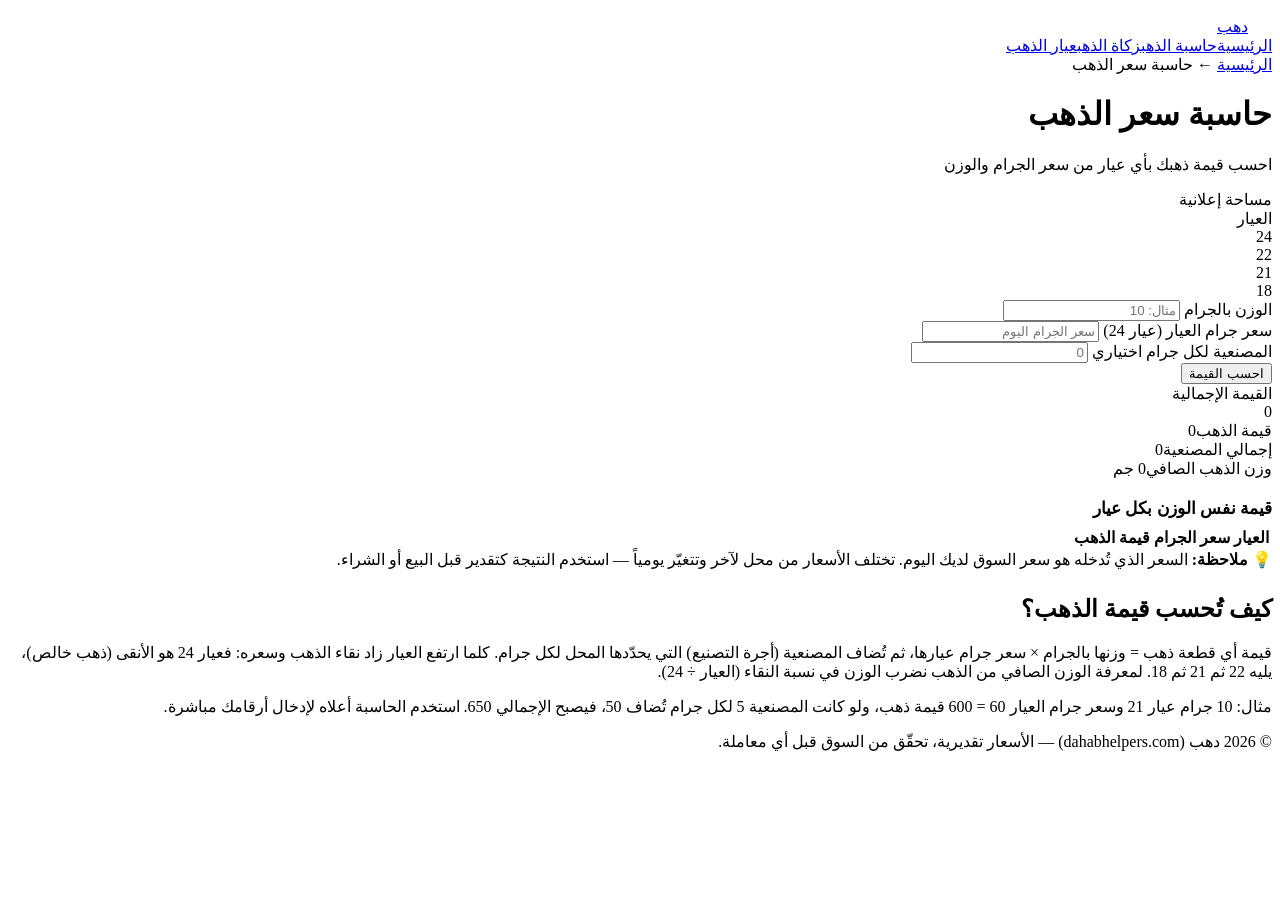
==== calculator.html @ cb0ec08a "Add files via upload" ====
<!DOCTYPE html>
<html lang="ar" dir="rtl">
<head>
<meta charset="UTF-8">
<meta name="viewport" content="width=device-width, initial-scale=1">
<title>حاسبة سعر الذهب | احسب قيمة ذهبك لكل العيارات (24 و22 و21 و18) | دهب</title>
<meta name="description" content="حاسبة سعر الذهب المجانية: أدخل الوزن والعيار وسعر الجرام لتعرف قيمة ذهبك فوراً مع المصنعية، ومقارنة القيمة بين عيار 24 و22 و21 و18. دقيقة وبالعربية.">
<meta name="keywords" content="حاسبة الذهب, حاسبة سعر الذهب, سعر جرام الذهب, حساب قيمة الذهب, سعر الذهب عيار 21, مصنعية الذهب">
<link rel="canonical" href="https://dahabhelpers.com/calculator.html">
<meta property="og:title" content="حاسبة سعر الذهب — دهب">
<meta property="og:description" content="احسب قيمة ذهبك بأي عيار في ثوانٍ.">
<meta property="og:type" content="website">
<meta property="og:locale" content="ar">
<meta property="og:image" content="https://d8j0ntlcm91z4.cloudfront.net/user_3Gqr8cNvaHecl4CfmnUHSrGscwp/hf_20260918_145918_4c407b23-9e6a-4ff8-9833-19df261bdfe5.png">
<link rel="preconnect" href="https://fonts.googleapis.com">
<link rel="preconnect" href="https://fonts.gstatic.com" crossorigin>
<link href="https://fonts.googleapis.com/css2?family=Cairo:wght@600;700;800&family=Tajawal:wght@400;500;700;800&display=swap" rel="stylesheet">
<link rel="stylesheet" href="assets/styles.css">
<!-- ANALYTICS SLOT -->
<script type="application/ld+json">
{"@context":"https://schema.org","@type":"WebApplication","name":"حاسبة سعر الذهب","url":"https://dahabhelpers.com/calculator.html","applicationCategory":"FinanceApplication","operatingSystem":"Any","inLanguage":"ar","offers":{"@type":"Offer","price":"0","priceCurrency":"USD"}}
</script>
</head>
<body>

<header class="top">
  <div class="wrap mast">
    <a href="index.html" class="brand"><span class="mk"><svg width="24" height="24" viewBox="0 0 24 24" fill="none" stroke-width="2" stroke-linecap="round" stroke-linejoin="round"><path d="M3 8l4-3 5 3 5-3 4 3-2 10H5z"/><path d="M8 8l4 10 4-10"/></svg></span><span class="word">دهب</span></a>
    <nav class="nav"><a href="index.html">الرئيسية</a><a href="calculator.html" class="on">حاسبة الذهب</a><a href="zakat.html">زكاة الذهب</a><a href="karat.html">عيار الذهب</a></nav>
    <span class="grow"></span>
  </div>
</header>

<main class="toolwrap">
  <div class="crumbs"><a href="index.html">الرئيسية</a> ← حاسبة سعر الذهب</div>
  <div class="ttitle"><h1>حاسبة سعر الذهب</h1><p>احسب قيمة ذهبك بأي عيار من سعر الجرام والوزن</p></div>

  <div class="ad ad-lead"><span class="lbl">مساحة إعلانية</span></div>

  <div class="calc">
    <div class="field">
      <label>العيار</label>
      <div class="karats" id="karats">
        <div class="kbtn on" data-k="24">24</div>
        <div class="kbtn" data-k="22">22</div>
        <div class="kbtn" data-k="21">21</div>
        <div class="kbtn" data-k="18">18</div>
      </div>
    </div>
    <div class="row2">
      <div class="field">
        <label>الوزن <span class="hint">بالجرام</span></label>
        <input class="input" id="weight" type="number" inputmode="decimal" placeholder="مثال: 10" min="0" step="0.01">
      </div>
      <div class="field">
        <label>سعر جرام العيار <span class="hint" id="priceHint">(عيار 24)</span></label>
        <input class="input" id="price" type="number" inputmode="decimal" placeholder="سعر الجرام اليوم" min="0" step="0.01">
      </div>
    </div>
    <div class="field">
      <label>المصنعية لكل جرام <span class="hint">اختياري</span></label>
      <input class="input" id="making" type="number" inputmode="decimal" placeholder="0" min="0" step="0.01">
    </div>
    <button class="btn" id="calcBtn">احسب القيمة</button>

    <div class="result" id="result">
      <div class="big-num"><div class="l">القيمة الإجمالية</div><div class="v"><span id="total">0</span> <small id="cur"></small></div></div>
      <div class="rrow"><span class="k">قيمة الذهب</span><span class="val" id="goldVal">0</span></div>
      <div class="rrow"><span class="k">إجمالي المصنعية</span><span class="val" id="makeVal">0</span></div>
      <div class="rrow"><span class="k">وزن الذهب الصافي</span><span class="val" id="pureW">0 جم</span></div>

      <h2 class="serif" style="font-size:17px;color:var(--cream);margin:20px 0 6px">قيمة نفس الوزن بكل عيار</h2>
      <table class="ktable">
        <thead><tr><th>العيار</th><th>سعر الجرام</th><th>قيمة الذهب</th></tr></thead>
        <tbody id="cmp"></tbody>
      </table>

      <div class="note">💡 <b>ملاحظة:</b> السعر الذي تُدخله هو سعر السوق لديك اليوم. تختلف الأسعار من محل لآخر وتتغيّر يومياً — استخدم النتيجة كتقدير قبل البيع أو الشراء.</div>
    </div>
  </div>

  <div class="prose" style="margin-top:26px">
    <h2>كيف تُحسب قيمة الذهب؟</h2>
    <p>قيمة أي قطعة ذهب = وزنها بالجرام × سعر جرام عيارها، ثم تُضاف المصنعية (أجرة التصنيع) التي يحدّدها المحل لكل جرام. كلما ارتفع العيار زاد نقاء الذهب وسعره: فعيار 24 هو الأنقى (ذهب خالص)، يليه 22 ثم 21 ثم 18. لمعرفة الوزن الصافي من الذهب نضرب الوزن في نسبة النقاء (العيار ÷ 24).</p>
    <p>مثال: 10 جرام عيار 21 وسعر جرام العيار 60 = 600 قيمة ذهب، ولو كانت المصنعية 5 لكل جرام تُضاف 50، فيصبح الإجمالي 650. استخدم الحاسبة أعلاه لإدخال أرقامك مباشرة.</p>
  </div>
</main>

<footer class="foot"><div class="fine">© <span id="yr"></span> دهب (dahabhelpers.com) — الأسعار تقديرية، تحقّق من السوق قبل أي معاملة.</div></footer>

<script>
document.getElementById('yr').textContent=new Date().getFullYear();
(function(){
  "use strict";
  var KARATS=[24,22,21,18];
  var karat=24;
  var karatsEl=document.getElementById('karats'), priceHint=document.getElementById('priceHint');
  var weightEl=document.getElementById('weight'), priceEl=document.getElementById('price'), makingEl=document.getElementById('making');
  var result=document.getElementById('result');

  function fmt(n){ return (Math.round(n*100)/100).toLocaleString('en-US',{minimumFractionDigits:0,maximumFractionDigits:2}); }

  karatsEl.addEventListener('click',function(e){
    var b=e.target.closest('.kbtn'); if(!b)return;
    karatsEl.querySelectorAll('.kbtn').forEach(function(x){x.classList.remove('on')}); b.classList.add('on');
    karat=parseInt(b.dataset.k,10); priceHint.textContent='(عيار '+karat+')';
    if(result.classList.contains('show')) calc();
  });

  function calc(){
    var w=parseFloat(weightEl.value)||0;
    var p=parseFloat(priceEl.value)||0;
    var mk=parseFloat(makingEl.value)||0;
    if(w<=0||p<=0){ result.classList.remove('show'); return; }
    // price entered is for the SELECTED karat -> derive 24k base price
    var base24=p/(karat/24);
    var goldVal=w*p;
    var makeVal=w*mk;
    var total=goldVal+makeVal;
    var pureW=w*(karat/24);
    document.getElementById('goldVal').textContent=fmt(goldVal);
    document.getElementById('makeVal').textContent=fmt(makeVal);
    document.getElementById('pureW').textContent=fmt(pureW)+' جم';
    document.getElementById('total').textContent=fmt(total);
    // comparison across karats (same weight)
    var rows=KARATS.map(function(k){
      var pk=base24*(k/24);
      var vk=w*pk;
      return '<tr><td>عيار '+k+'</td><td>'+fmt(pk)+'</td><td>'+fmt(vk)+'</td></tr>';
    }).join('');
    document.getElementById('cmp').innerHTML=rows;
    result.classList.add('show');
  }
  document.getElementById('calcBtn').addEventListener('click',calc);
  [weightEl,priceEl,makingEl].forEach(function(el){ el.addEventListener('input',function(){ if(result.classList.contains('show')) calc(); }); });
  weightEl.addEventListener('keydown',function(e){ if(e.key==='Enter') calc(); });
  priceEl.addEventListener('keydown',function(e){ if(e.key==='Enter') calc(); });
})();
</script>
</body>
</html>
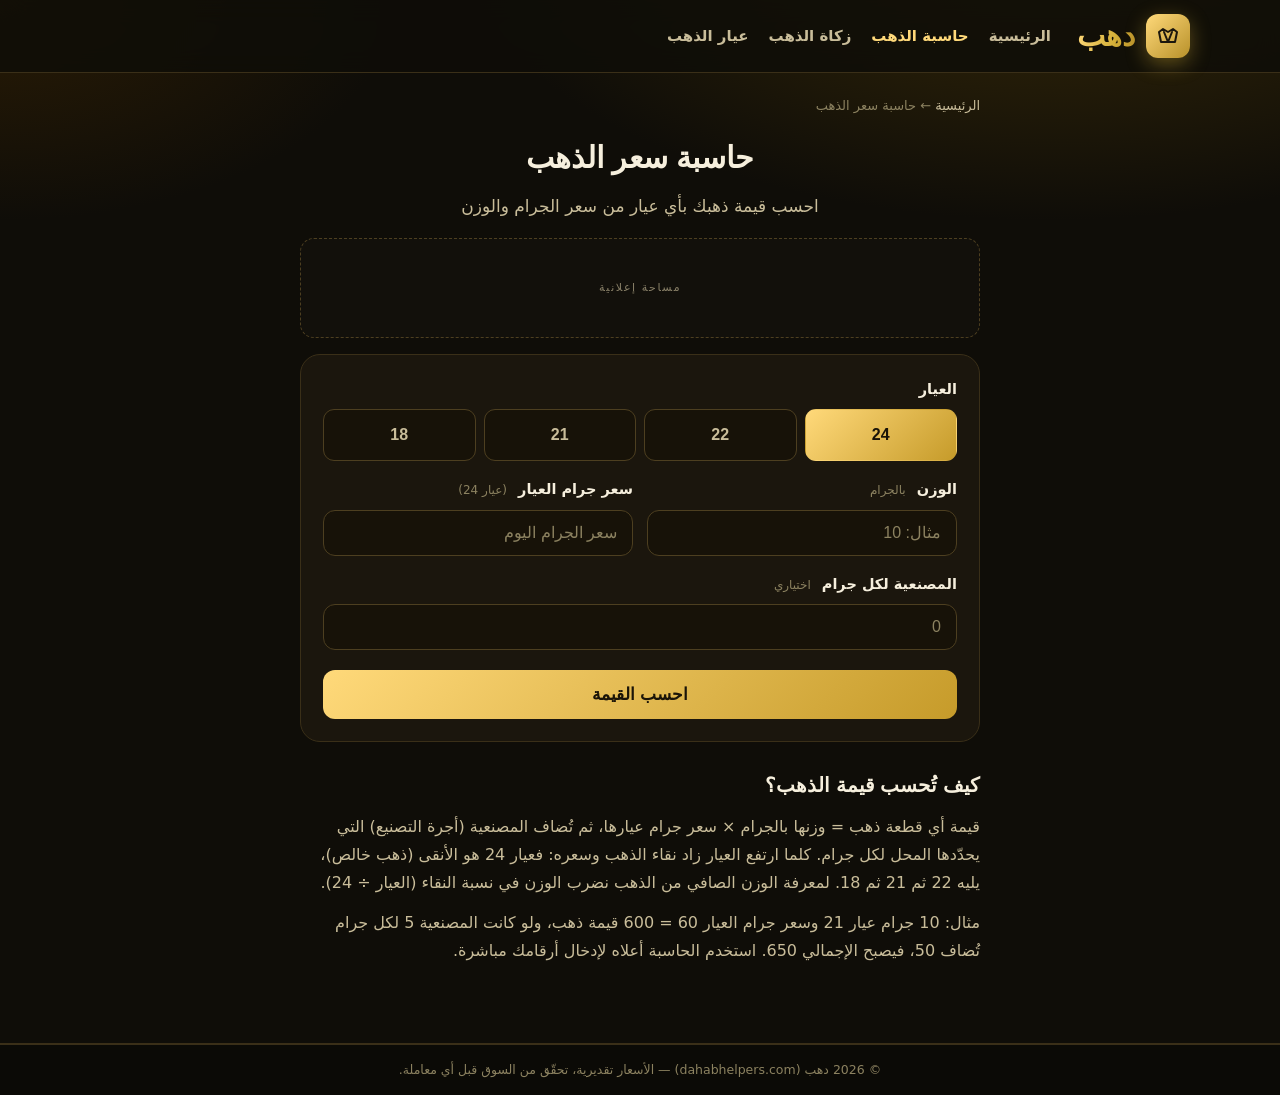
==== commit 7b104047: "Add files via upload" ====
--- a/calculator.html
+++ b/calculator.html
@@ -20,6 +20,9 @@
 <script type="application/ld+json">
 {"@context":"https://schema.org","@type":"WebApplication","name":"حاسبة سعر الذهب","url":"https://dahabhelpers.com/calculator.html","applicationCategory":"FinanceApplication","operatingSystem":"Any","inLanguage":"ar","offers":{"@type":"Offer","price":"0","priceCurrency":"USD"}}
 </script>
+<!-- Google tag (gtag.js) -->
+<script async src="https://www.googletagmanager.com/gtag/js?id=G-2093M6CWSD"></script>
+<script>window.dataLayer=window.dataLayer||[];function gtag(){dataLayer.push(arguments);}gtag('js',new Date());gtag('config','G-2093M6CWSD');</script>
 </head>
 <body>
 
--- a/assets/styles.css
+++ b/assets/styles.css
@@ -0,0 +1,120 @@
+/* دهب (dahabhelpers.com) — premium Arabic gold tools, calculators & games. */
+:root{
+  --bg:#0f0d08; --bg2:#171208; --card:#1b160d; --card2:#241d12; --line:#3a2f18; --line2:#4d3f20;
+  --cream:#f6efdd; --muted:#c9bd9a; --dim:#8c8260;
+  --gold:#d4af37; --gold2:#f2ce6a; --goldb:#ffd97a; --green:#4ade80; --red:#f87171; --blue:#7dd3fc;
+  --maxw:1140px;
+}
+*{box-sizing:border-box}
+html{scroll-behavior:smooth}
+body{margin:0;color:var(--cream);font-family:"Tajawal",system-ui,Tahoma,sans-serif;line-height:1.75;font-size:17px;-webkit-font-smoothing:antialiased;min-height:100vh;
+  background:radial-gradient(1100px 560px at 82% -8%,#3a2c08 0,transparent 55%),radial-gradient(820px 460px at 0% 0%,#2a1c05 0,transparent 48%),var(--bg)}
+a{color:inherit;text-decoration:none}
+.wrap{max-width:var(--maxw);margin-inline:auto;padding-inline:20px}
+.serif{font-family:"Cairo","Tajawal",sans-serif}
+.gold-text{background:linear-gradient(100deg,var(--goldb),var(--gold) 60%,#b8912a);-webkit-background-clip:text;background-clip:text;color:transparent}
+.top{position:sticky;top:0;z-index:100;background:rgba(15,13,8,.85);backdrop-filter:blur(12px);border-bottom:1px solid var(--line)}
+.mast{display:flex;align-items:center;gap:16px;padding-block:14px}
+.brand{display:inline-flex;align-items:center;gap:11px}
+.brand .mk{width:44px;height:44px;border-radius:12px;background:linear-gradient(135deg,var(--goldb),#b8912a);display:flex;align-items:center;justify-content:center;box-shadow:0 6px 20px rgba(212,175,55,.4);flex:0 0 auto}
+.brand .mk svg{stroke:#1b160d}
+.brand .word{font-family:"Cairo","Tajawal",sans-serif;font-weight:800;font-size:30px;line-height:1;
+  background:linear-gradient(100deg,var(--goldb),var(--gold) 65%,#b8912a);-webkit-background-clip:text;background-clip:text;color:transparent}
+.nav{display:flex;gap:20px;align-items:center;margin-inline-start:10px;flex-wrap:wrap}
+.nav a{color:var(--muted);font-weight:700;font-size:15px}
+.nav a:hover,.nav a.on{color:var(--goldb)}
+.grow{flex:1}
+.ad{display:flex;align-items:center;justify-content:center;color:var(--dim);border:1px dashed var(--line2);border-radius:14px;background:rgba(255,255,255,.015)}
+.ad .lbl{font-size:11px;letter-spacing:.14em;text-transform:uppercase;color:var(--muted);opacity:.65}
+.ad-lead{height:100px;margin:16px 0}
+.ad-box{height:250px}
+.hero{display:grid;grid-template-columns:1.05fr .95fr;gap:26px;align-items:center;padding-block:34px 14px}
+.hero .badge{display:inline-flex;align-items:center;gap:8px;background:rgba(212,175,55,.12);color:var(--goldb);border:1px solid rgba(212,175,55,.35);padding:6px 14px;border-radius:999px;font-weight:800;font-size:13px}
+.hero h1{font-family:"Cairo","Tajawal",sans-serif;font-size:44px;line-height:1.3;margin:14px 0 12px;color:var(--cream)}
+.hero p{color:var(--muted);font-size:18px;max-width:520px;margin:0 0 22px}
+.cta{display:inline-flex;align-items:center;gap:10px;background:linear-gradient(135deg,var(--goldb),#c69b2a);color:#1a1408;font-weight:800;font-size:17px;font-family:"Cairo","Tajawal",sans-serif;padding:13px 28px;border-radius:13px;box-shadow:0 10px 26px rgba(212,175,55,.32);border:none;cursor:pointer}
+.cta:hover{transform:translateY(-2px)}
+.cta.ghost{background:transparent;color:var(--goldb);border:1px solid var(--line2);box-shadow:none}
+.hero .art{aspect-ratio:1/.82;border-radius:20px;background:linear-gradient(135deg,#241d12,#171208);border:1px solid var(--line2);position:relative;overflow:hidden;display:flex;align-items:center;justify-content:center}
+.hero .art img{position:absolute;inset:0;width:100%;height:100%;object-fit:cover;display:block}
+.hero .art .big{font-size:120px}
+.sec-h{margin:34px 0 16px}
+.sec-h h2{font-family:"Cairo","Tajawal",sans-serif;font-size:26px;color:var(--cream);margin:0}
+.sec-h p{color:var(--muted);margin:4px 0 0;font-size:15px}
+.grid{display:grid;grid-template-columns:repeat(3,1fr);gap:18px}
+.tool{position:relative;background:var(--card);border:1px solid var(--line);border-radius:18px;overflow:hidden;transition:transform .15s,border-color .15s;display:block}
+.tool:hover{transform:translateY(-4px);border-color:var(--gold)}
+.tool .thumb{aspect-ratio:1/.62;position:relative;background:#241d12;display:flex;align-items:center;justify-content:center;font-size:52px}
+.tool .thumb img{position:absolute;inset:0;width:100%;height:100%;object-fit:cover;display:block}
+.tool .b{padding:14px 16px 17px}
+.tool h3{font-family:"Cairo","Tajawal",sans-serif;font-size:18px;margin:0 0 4px;color:var(--goldb)}
+.tool .d{color:var(--muted);font-size:13.5px}
+.tool .tag{position:absolute;top:10px;inset-inline-start:10px;background:var(--goldb);color:#1a1408;font-weight:800;font-size:11px;padding:3px 10px;border-radius:999px;z-index:2}
+.tool .tag.soon{background:var(--line2);color:var(--muted)}
+.tool.soon-c{opacity:.6}
+.tool.soon-c:hover{transform:none;border-color:var(--line)}
+.toolwrap{max-width:680px;margin-inline:auto;padding-block:22px}
+.crumbs{color:var(--dim);font-size:13px;margin-bottom:14px}
+.crumbs a{color:var(--muted)}
+.ttitle{text-align:center;margin-bottom:8px}
+.ttitle h1{font-family:"Cairo","Tajawal",sans-serif;font-size:30px;color:var(--cream);margin:0}
+.ttitle p{color:var(--muted);margin:8px 0 0}
+.calc{background:var(--card);border:1px solid var(--line);border-radius:20px;padding:22px}
+.field{margin-bottom:16px}
+.field label{display:block;font-weight:700;font-size:14.5px;margin-bottom:7px;color:var(--cream)}
+.field .hint{color:var(--dim);font-size:12px;font-weight:400;margin-inline-start:6px}
+.input,.select{width:100%;background:var(--bg2);border:1px solid var(--line2);border-radius:12px;padding:13px 15px;color:var(--cream);font-family:"Tajawal",sans-serif;font-size:16px;font-weight:700}
+.input:focus,.select:focus{outline:none;border-color:var(--gold)}
+.input::placeholder{color:var(--dim);font-weight:400}
+.row2{display:grid;grid-template-columns:1fr 1fr;gap:14px}
+.karats{display:flex;gap:8px;flex-wrap:wrap}
+.kbtn{flex:1 1 0;min-width:64px;background:var(--bg2);border:1px solid var(--line2);border-radius:11px;padding:11px 6px;color:var(--muted);font-weight:800;font-family:"Cairo","Tajawal",sans-serif;font-size:16px;cursor:pointer;text-align:center}
+.kbtn.on{background:linear-gradient(135deg,var(--goldb),#c69b2a);color:#1a1408;border-color:transparent}
+.btn{display:inline-block;width:100%;background:linear-gradient(135deg,var(--goldb),#c69b2a);color:#1a1408;font-weight:800;font-family:"Cairo","Tajawal",sans-serif;border:none;border-radius:12px;padding:14px;font-size:17px;cursor:pointer;margin-top:4px}
+.btn:hover{transform:translateY(-1px)}
+.btn.sec{background:var(--card2);color:var(--goldb);border:1px solid var(--line2)}
+.result{margin-top:20px;border-top:1px solid var(--line);padding-top:18px;display:none}
+.result.show{display:block}
+.big-num{text-align:center;margin-bottom:16px}
+.big-num .l{color:var(--muted);font-size:13px;font-weight:700}
+.big-num .v{font-family:"Cairo","Tajawal",sans-serif;font-size:40px;color:var(--goldb);line-height:1.15;margin-top:2px}
+.big-num .v small{font-size:19px;color:var(--muted)}
+.rrow{display:flex;justify-content:space-between;align-items:center;padding:10px 0;border-top:1px dashed var(--line)}
+.rrow:first-child{border-top:none}
+.rrow .k{color:var(--muted);font-size:14.5px}
+.rrow .val{font-weight:800;font-family:"Cairo","Tajawal",sans-serif;font-size:16.5px;color:var(--cream)}
+.note{background:rgba(212,175,55,.08);border:1px solid rgba(212,175,55,.25);border-radius:12px;padding:12px 15px;color:var(--muted);font-size:13.5px;margin-top:16px}
+.note b{color:var(--goldb)}
+.prose{color:var(--muted);font-size:16px}
+.prose h2{font-family:"Cairo","Tajawal",sans-serif;color:var(--cream);font-size:20px;margin:26px 0 10px}
+.prose p{margin:0 0 12px}
+.ktable{width:100%;border-collapse:collapse;margin:14px 0;background:var(--card);border:1px solid var(--line);border-radius:14px;overflow:hidden}
+.ktable th,.ktable td{padding:12px 14px;text-align:center;border-bottom:1px solid var(--line);font-size:15px}
+.ktable th{background:var(--card2);color:var(--goldb);font-family:"Cairo","Tajawal",sans-serif;font-weight:800}
+.ktable td:first-child{color:var(--goldb);font-weight:800}
+.ktable tr:last-child td{border-bottom:none}
+.quiz{background:var(--card);border:1px solid var(--line);border-radius:20px;padding:22px;margin-top:18px}
+.q-q{font-family:"Cairo","Tajawal",sans-serif;font-size:20px;color:var(--cream);margin:0 0 16px;text-align:center;min-height:56px;display:flex;align-items:center;justify-content:center}
+.q-opts{display:grid;gap:10px}
+.q-opt{background:var(--bg2);border:1px solid var(--line2);border-radius:12px;padding:13px 16px;color:var(--cream);font-weight:700;font-size:16px;cursor:pointer;text-align:start;transition:.12s}
+.q-opt:hover{border-color:var(--gold)}
+.q-opt.correct{background:rgba(74,222,128,.16);border-color:var(--green);color:#bbf7d0}
+.q-opt.wrong{background:rgba(248,113,113,.14);border-color:var(--red);color:#fecaca}
+.q-bar{display:flex;justify-content:space-between;align-items:center;margin-bottom:14px;color:var(--muted);font-size:14px;font-weight:700}
+.q-score{color:var(--goldb)}
+.foot{border-top:1px solid var(--line);margin-top:44px;background:rgba(0,0,0,.25)}
+.foot .in{display:flex;flex-wrap:wrap;gap:30px;justify-content:space-between;padding-block:30px}
+.foot p{color:var(--muted);font-size:14px;max-width:300px;margin:10px 0 0}
+.foot h5{font-family:"Cairo","Tajawal",sans-serif;color:var(--cream);margin:0 0 8px;font-size:16px}
+.foot a{display:block;color:var(--muted);font-size:14px;padding:3px 0}
+.foot a:hover{color:var(--goldb)}
+.foot .fine{border-top:1px solid var(--line);color:var(--dim);font-size:12.5px;padding-block:14px;text-align:center}
+@media(max-width:900px){
+  .hero{grid-template-columns:1fr}.hero .art{order:-1;aspect-ratio:16/9}
+  .grid{grid-template-columns:repeat(2,1fr)}
+}
+@media(max-width:560px){
+  .grid{grid-template-columns:1fr}
+  .hero h1{font-size:33px}.brand .word{font-size:25px}.nav{display:none}
+  .row2{grid-template-columns:1fr}
+}
